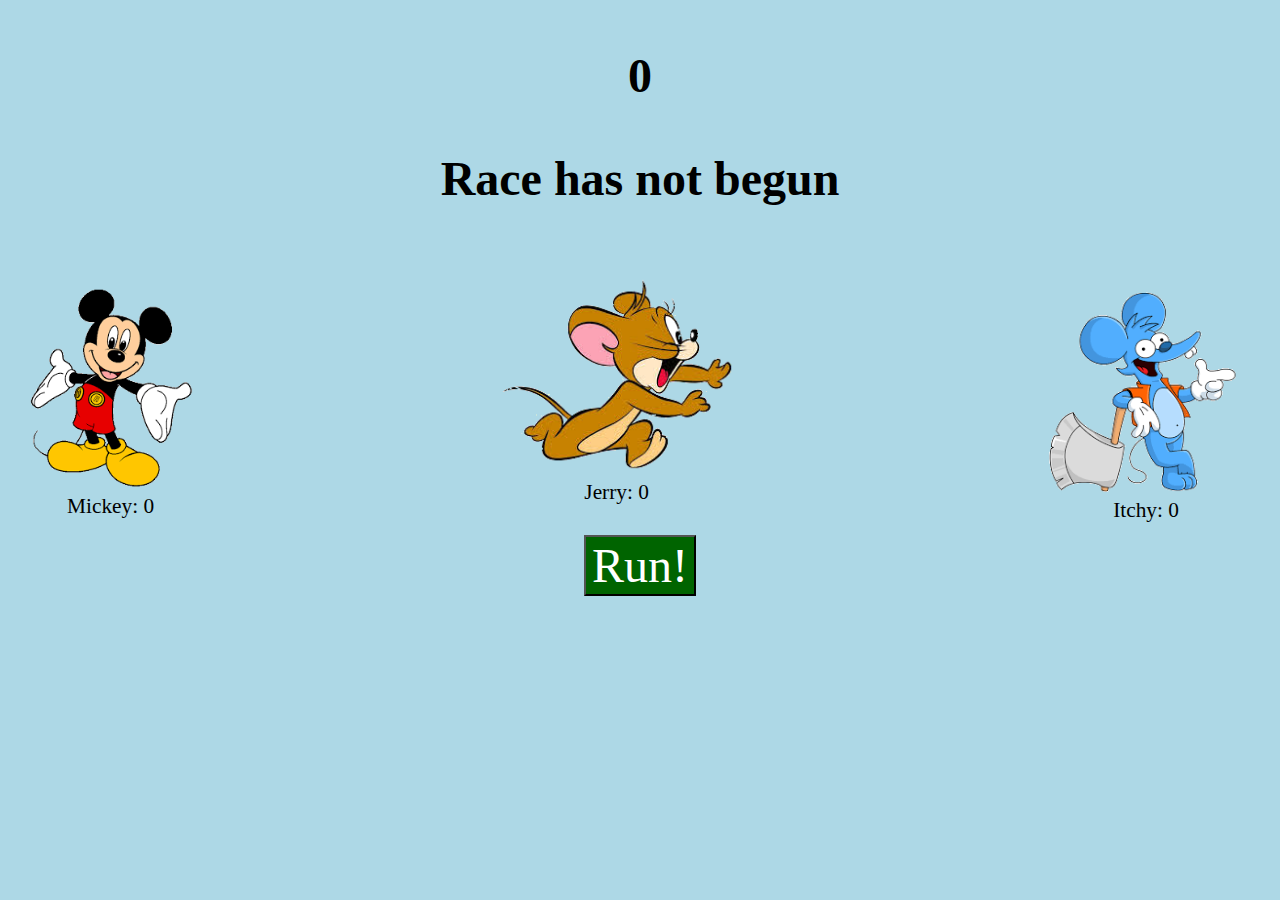
==== index.html @ 1919b3d1 "Did some work, fixed Jacob's fuckups" ====
<!DOCTYPE HTML>
<!-- Allan Tenenbaum-->
<!--
	STEP 1
	Copy your utilities.js file into the same folder as this file

	STEP 2
	insert a <script></script> tag with a src property so that this file has access to the functions in utilities.js

	STEP 3
	Program the Run the button

	A click of the button will call the runLap function.

	STEP 4
	Write the runLap function.

	STEP 5
	Display the value of each mouse.

	STEP 6
	Update the runLaps function so that it uses getRandomInteger().

	STEP 7
	The race should run for 10 laps.  After 10 laps, we can determine a winner.

	Create a variable that keeps track of the number of laps and a constant that says which lap is the last one.

	Once the number of laps reaches that final number, the race should not continue, even if the player presses the button.

	Don't forget to display the lap number.

	STEP 8
	Formalized Display - Find the Leader

	Based on the lap number, the program should either say who is in the lead or it should say who won the race.

	A function should be written to determine which mouse is in the lead.  What parameters does it need?  What should it return?

	STEP 9
	Formalized Display - format the lap number.

	The output should read something like this:
	After the 6th lap, Mickey is in the lead.

	Hint: Use the getNumericSuffix function
-->
<html>

	<head>
		<title>Rat Race</title>

		<link rel="stylesheet" href="ratrace.css"/>

		<style></style>

		<script>
			function initialize() {
				mickeyDistance = 0;
				itchyDistance = 0;
				jerryDistance = 0;

				mickeyTotalDistance = 0;
				itchyTotalDistance = 0;
				jerryTotalDistance = 0;
				lapCount = 0;

				lapWinner = "";
				raceMessage = "Let the race begin!";
				mickeyOut = document.getElementById("mickeyspan");
				itchyOut = document.getElementById("itchyspan");
				jerryOut = document.getElementById("jerryspan");
				lapOut = document.getElementById("laps");
				gameMessageOut = document.getElementById("gameMessage");

				showRats();
			}



			function runLap() {
				if (lapCount < 10) {
					mickeyDistance = getRandomInteger(1, 10);
					itchyDistance = getRandomInteger(1, 10);
					jerryDistance = getRandomInteger(1, 10);
					jerryTotalDistance = jerryTotalDistance + jerryDistance;
					mickeyTotalDistance = mickeyTotalDistance + mickeyDistance;
					itchyTotalDistance = itchyTotalDistance + itchyDistance;
					lapCount = lapCount + 1;

					showRats();
				}
				else {

				}
			}



			/*
					Generates a random integer between a lower and an upper bound, inclusive.

					Parameters
						lower - the lowest number that could be chosen.
						upper - the highest number that could be chosen.
				*/

			/*
				showRats

				Handles all of the display for the program, including each mouse's "distance" and any messages that appear on screen.
			*/
			function determineWinner() {
				/*if (mickeyTotalDistance > itchyTotalDistance && mickeyTotalDistance > jerryTotalDistance) {
					continue;
				}
				else if (itchyTotalDistance > mickeyTotalDistance && itchyTotalDistance > jerryTotalDistance) {
					continue;
				}
				else if (jerryTotalDistance > itchyTotalDistance && jerryTotalDistance > mickeyTotalDistance {
					continue;
				}
				*/
			}

			function showRats() {
				mickeyOut.innerHTML = mickeyTotalDistance;
				itchyOut.innerHTML = itchyTotalDistance;
				jerryOut.innerHTML = jerryTotalDistance;
				lapOut.innerHTML = lapCount;
			}
		</script>
		<script src="Utilities.js"></script>
	</head>

	<body onload="initialize();">
		<p id="laps">
			Gentlemen, start your mouses.
		</p>

		<p id="gameMessage">
			Race has not begun
		</p>

		<h1>
				<img src = "images/mickey.png" /><br />
				Mickey: <span id = "mickeyspan">0</span>
		</h1>

		<h2>
				<img src = "images/itchy.png" /><br />
				Itchy: <span id = "itchyspan">0</span>
		</h2>

		<h3>
				<img src = "images/jerry.png" /><br />
				Jerry: <span id = "jerryspan">0</span>
		</h3>

		<h3>
				<button onclick = "runLap();">Run!</button>
		</h3>

	</body>

</html>
---- ratrace.css ----
body
{
	font:bold 16pt comic sans ms;
	background-color:lightblue;
}

button
{
	font:36pt comic sans ms;
	color:white;
	background-color:darkgreen;
}

h1, h2, h3
{
	text-align:center;
	font:16pt comic sans ms;
	height:200px;
	padding:20px;
}

h1
{
	float:left;
}

h2
{
	float:right;
}

img
{
	height:100%;
}

p
{
	text-align:center;
	font:bold 36pt comic sans ms;
}
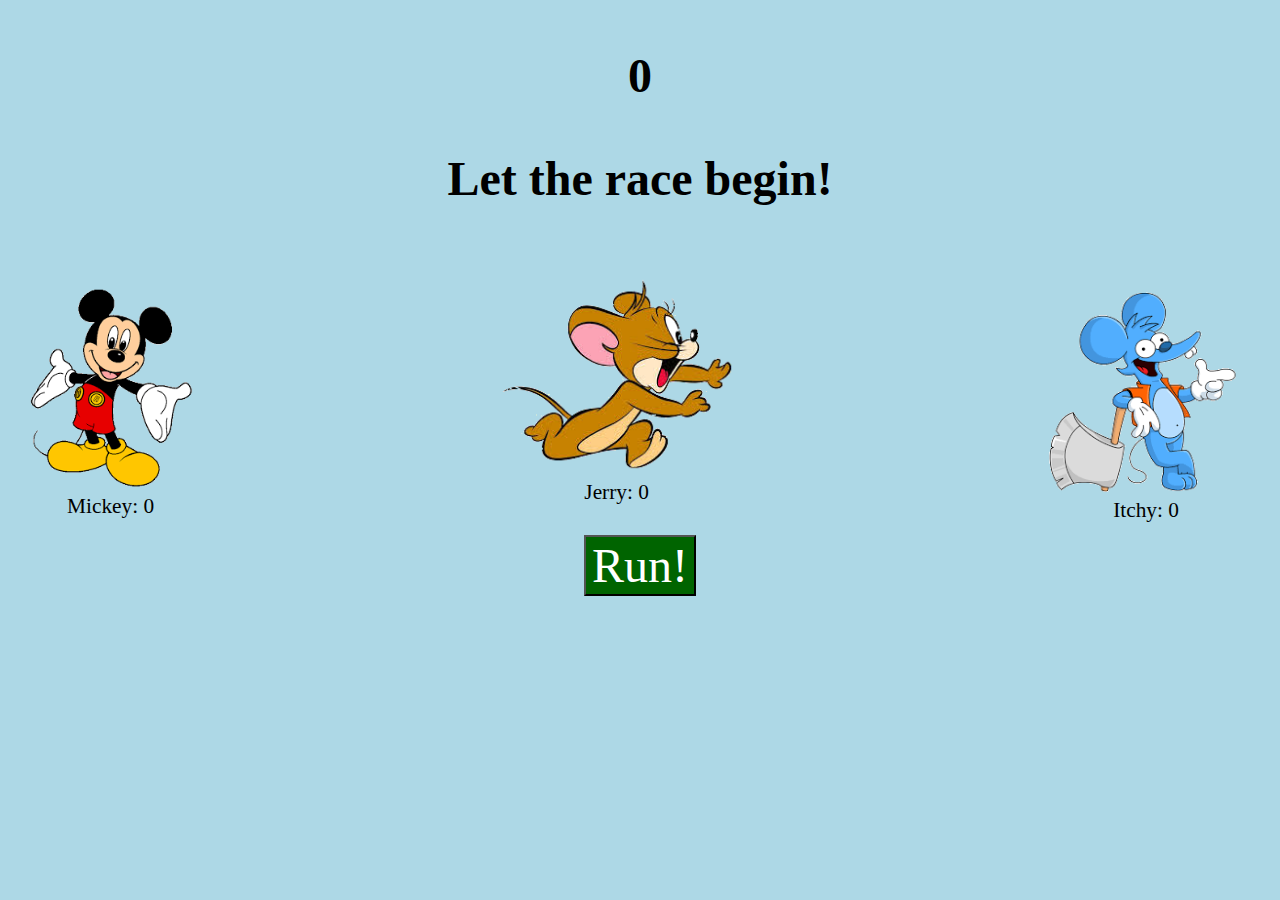
==== commit 50765899: "appears to be finished" ====
--- a/index.html
+++ b/index.html
@@ -67,11 +67,13 @@
 
 				lapWinner = "";
 				raceMessage = "Let the race begin!";
+				finalWinner = "";
+
 				mickeyOut = document.getElementById("mickeyspan");
 				itchyOut = document.getElementById("itchyspan");
 				jerryOut = document.getElementById("jerryspan");
 				lapOut = document.getElementById("laps");
-				gameMessageOut = document.getElementById("gameMessage");
+				raceMessageOut = document.getElementById("race_message");
 
 				showRats();
 			}
@@ -87,40 +89,37 @@
 					mickeyTotalDistance = mickeyTotalDistance + mickeyDistance;
 					itchyTotalDistance = itchyTotalDistance + itchyDistance;
 					lapCount = lapCount + 1;
-
+					determineWinner();
 					showRats();
 				}
 				else {
 
 				}
 			}
-
-
-
-			/*
-					Generates a random integer between a lower and an upper bound, inclusive.
-
-					Parameters
-						lower - the lowest number that could be chosen.
-						upper - the highest number that could be chosen.
-				*/
-
-			/*
-				showRats
-
-				Handles all of the display for the program, including each mouse's "distance" and any messages that appear on screen.
-			*/
 			function determineWinner() {
-				/*if (mickeyTotalDistance > itchyTotalDistance && mickeyTotalDistance > jerryTotalDistance) {
-					continue;
-				}
-				else if (itchyTotalDistance > mickeyTotalDistance && itchyTotalDistance > jerryTotalDistance) {
-					continue;
-				}
-				else if (jerryTotalDistance > itchyTotalDistance && jerryTotalDistance > mickeyTotalDistance {
-					continue;
-				}
-				*/
+					if(lapCount < 10){
+						if (mickeyTotalDistance > itchyTotalDistance && mickeyTotalDistance > jerryTotalDistance) {
+							raceMessage = "Mickey is winning";
+						}
+						else if (itchyTotalDistance > mickeyTotalDistance && itchyTotalDistance > jerryTotalDistance) {
+							raceMessage = "Itchy is winning";
+						}
+						else if (jerryTotalDistance > itchyTotalDistance && jerryTotalDistance > mickeyTotalDistance) {
+							raceMessage = "Jerry is winning";
+						}
+					}
+					else{
+						if(raceMessage == "Mickey is winning"){
+							finalWinner = "Mickey has won!";
+						}
+						else if (raceMessage == "Itchy is winning"){
+							finalWinner = "Itchy has won!";
+						}
+						else if (raceMessage == "Jerry is winning"){
+							finalWinner = "Jerry has won!";
+						}
+						raceMessage = finalWinner;
+					}
 			}
 
 			function showRats() {
@@ -128,6 +127,7 @@
 				itchyOut.innerHTML = itchyTotalDistance;
 				jerryOut.innerHTML = jerryTotalDistance;
 				lapOut.innerHTML = lapCount;
+				raceMessageOut.innerHTML = raceMessage;
 			}
 		</script>
 		<script src="Utilities.js"></script>
@@ -138,7 +138,7 @@
 			Gentlemen, start your mouses.
 		</p>
 
-		<p id="gameMessage">
+		<p id="race_message">
 			Race has not begun
 		</p>
 
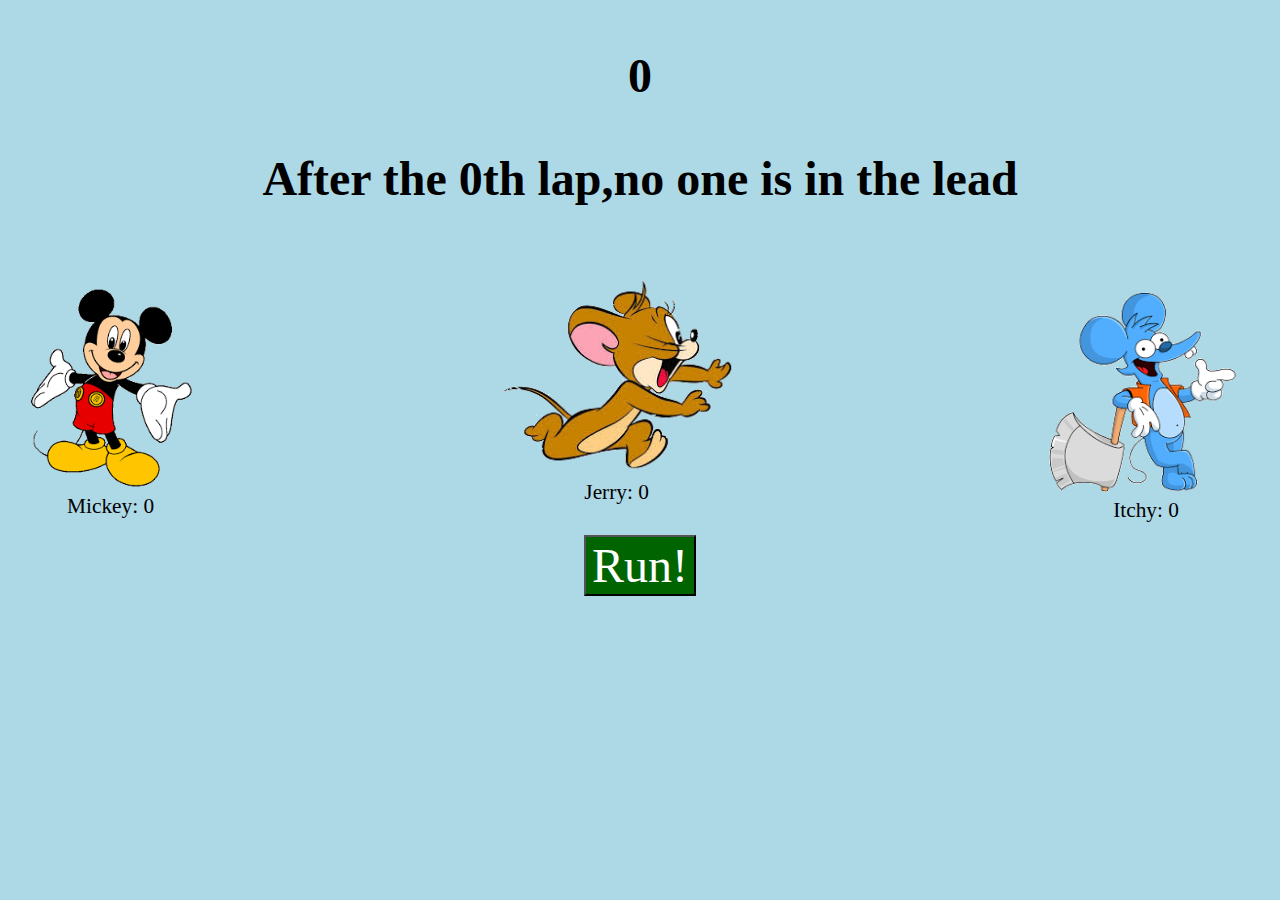
==== commit 017850d7: "Finishing up" ====
--- a/index.html
+++ b/index.html
@@ -64,6 +64,7 @@
 				itchyTotalDistance = 0;
 				jerryTotalDistance = 0;
 				lapCount = 0;
+				lapCountString ="";
 
 				lapWinner = "";
 				raceMessage = "Let the race begin!";
@@ -74,6 +75,7 @@
 				jerryOut = document.getElementById("jerryspan");
 				lapOut = document.getElementById("laps");
 				raceMessageOut = document.getElementById("race_message");
+				lapCountOut = document.getElementById("lap_number");
 
 				showRats();
 			}
@@ -90,6 +92,7 @@
 					itchyTotalDistance = itchyTotalDistance + itchyDistance;
 					lapCount = lapCount + 1;
 					determineWinner();
+					lapUpdate();
 					showRats();
 				}
 				else {
@@ -128,19 +131,28 @@
 				jerryOut.innerHTML = jerryTotalDistance;
 				lapOut.innerHTML = lapCount;
 				raceMessageOut.innerHTML = raceMessage;
+				lapCountOut.innerHTML = lapCountString;
+			}
+
+			function lapUpdate(){
+				lapCountString = "";
+				lapCountString = String(lapCount);
+				lapCountString = lapCountString + getOrdinalSuffix(lapCount);
 			}
 		</script>
 		<script src="Utilities.js"></script>
 	</head>
 
 	<body onload="initialize();">
-		<p id="laps">
-			Gentlemen, start your mouses.
-		</p>
+		<div id="gameMessages">
+			<p id="laps">
+				Gentlemen, start your mouses.
+			</p>
 
-		<p id="race_message">
-			Race has not begun
-		</p>
+			<p >
+				After the <span id="lap_number">0th</span> lap,<span id="winner">no one</span> is in the lead
+			</p>
+		</div>
 
 		<h1>
 				<img src = "images/mickey.png" /><br />
--- a/ratrace.css
+++ b/ratrace.css
@@ -1,41 +1,36 @@
-body
-{
-	font:bold 16pt comic sans ms;
+body{
+	font-weight:bold;
+	font-size: 16px;
+	font-family: comic;
 	background-color:lightblue;
 }
 
-button
-{
+button{
 	font:36pt comic sans ms;
 	color:white;
 	background-color:darkgreen;
 }
 
-h1, h2, h3
-{
+h1, h2, h3{
 	text-align:center;
 	font:16pt comic sans ms;
 	height:200px;
 	padding:20px;
 }
 
-h1
-{
+h1{
 	float:left;
 }
 
-h2
-{
+h2{
 	float:right;
 }
 
-img
-{
+img{
 	height:100%;
 }
 
-p
-{
+p{
 	text-align:center;
 	font:bold 36pt comic sans ms;
 }
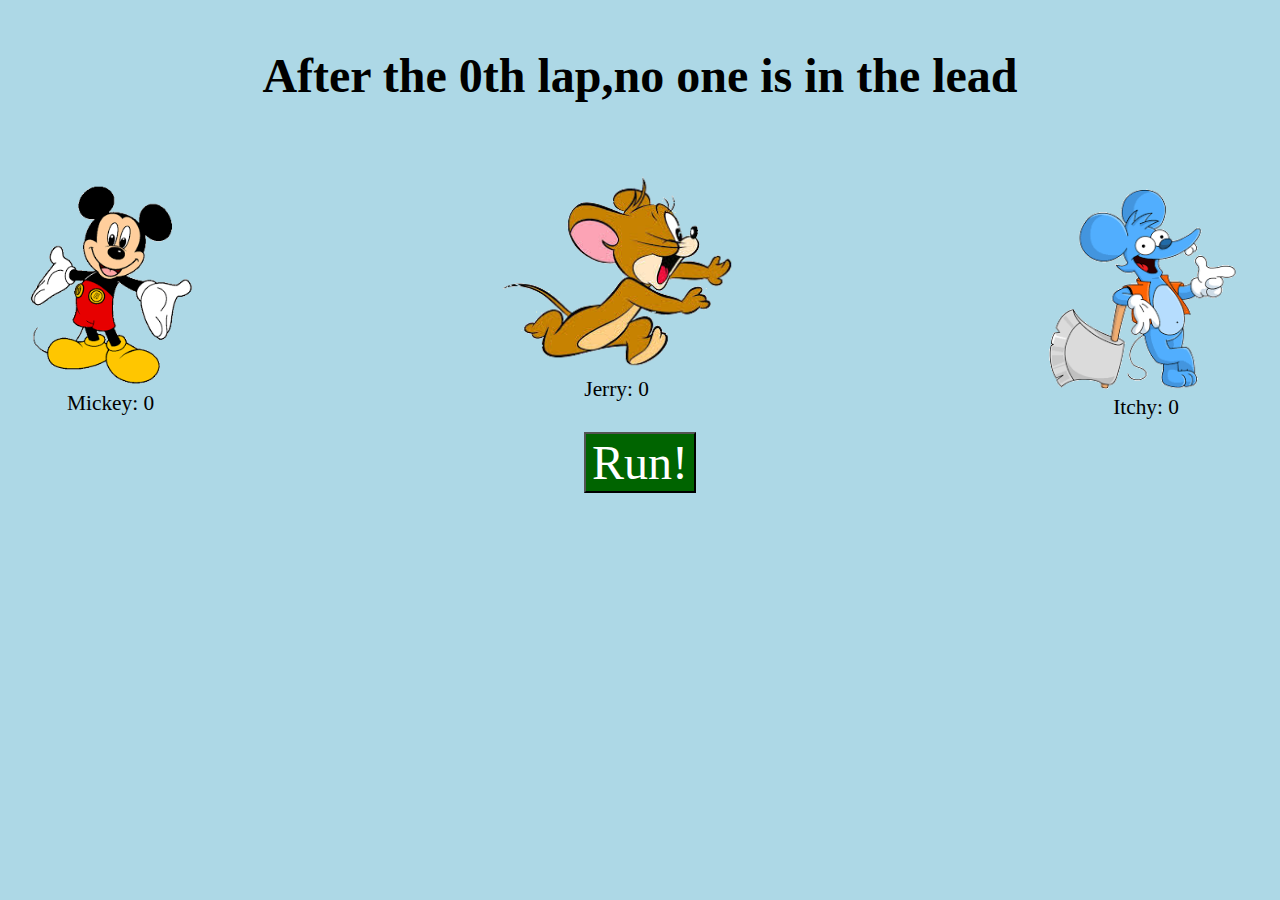
==== commit afd692fa: "Finished!" ====
--- a/index.html
+++ b/index.html
@@ -52,22 +52,21 @@
 
 		<link rel="stylesheet" href="ratrace.css"/>
 
-		<style></style>
+		<style>
+		</style>
 
 		<script>
 			function initialize() {
 				mickeyDistance = 0;
 				itchyDistance = 0;
 				jerryDistance = 0;
-
 				mickeyTotalDistance = 0;
 				itchyTotalDistance = 0;
 				jerryTotalDistance = 0;
 				lapCount = 0;
-				lapCountString ="";
 
+				lapCountString ="0th";
 				lapWinner = "";
-				raceMessage = "Let the race begin!";
 				finalWinner = "";
 
 				mickeyOut = document.getElementById("mickeyspan");
@@ -75,12 +74,10 @@
 				jerryOut = document.getElementById("jerryspan");
 				lapOut = document.getElementById("laps");
 				raceMessageOut = document.getElementById("race_message");
-				lapCountOut = document.getElementById("lap_number");
+				lapCountStringOut = document.getElementById("lap_number");
 
 				showRats();
 			}
-
-
 
 			function runLap() {
 				if (lapCount < 10) {
@@ -94,9 +91,6 @@
 					determineWinner();
 					lapUpdate();
 					showRats();
-				}
-				else {
-
 				}
 			}
 			function determineWinner() {
@@ -129,13 +123,11 @@
 				mickeyOut.innerHTML = mickeyTotalDistance;
 				itchyOut.innerHTML = itchyTotalDistance;
 				jerryOut.innerHTML = jerryTotalDistance;
-				lapOut.innerHTML = lapCount;
+				lapCountStringOut.innerHTML = lapCountString;
 				raceMessageOut.innerHTML = raceMessage;
-				lapCountOut.innerHTML = lapCountString;
 			}
 
 			function lapUpdate(){
-				lapCountString = "";
 				lapCountString = String(lapCount);
 				lapCountString = lapCountString + getOrdinalSuffix(lapCount);
 			}
@@ -145,12 +137,8 @@
 
 	<body onload="initialize();">
 		<div id="gameMessages">
-			<p id="laps">
-				Gentlemen, start your mouses.
-			</p>
-
-			<p >
-				After the <span id="lap_number">0th</span> lap,<span id="winner">no one</span> is in the lead
+			<p>
+				After the <span id="lap_number">0th</span> lap,<span id="race_message">no one is in the lead</span>
 			</p>
 		</div>
 
